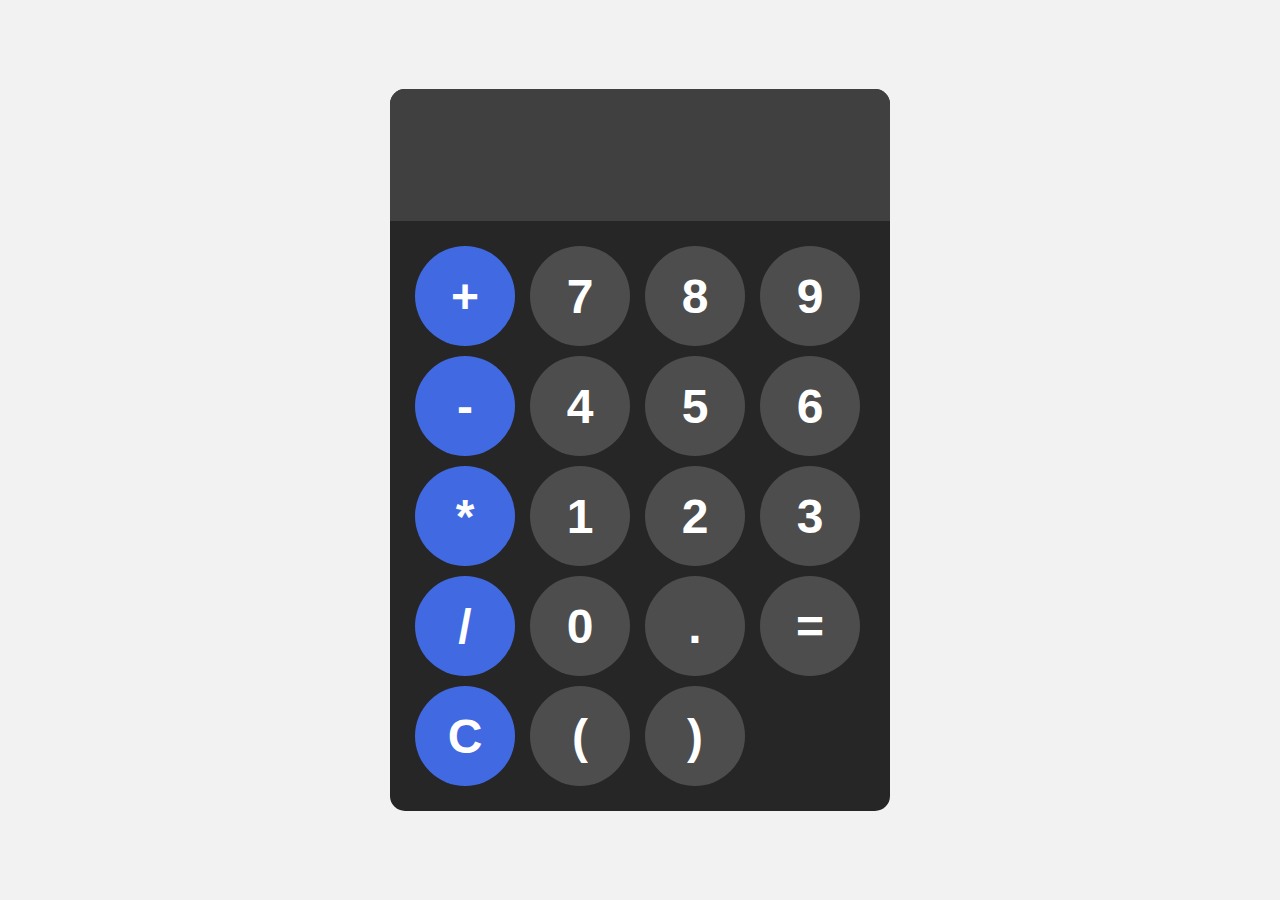
==== code/index.html @ ec98e22b "Organized Files" ====
<!DOCTYPE html>
<html lang="en">
<head>
    <meta charset="UTF-8">
    <meta name="viewport" content="width=device-width, initial-scale=1.0">
    <title>Document</title>
    <link rel="stylesheet" href="styles.css">
</head>
<body>

    <div id="calculator">
        <input id="display"readonly>
        <div id="keys">
            <button onclick="appendToDisplay('+')" class="operator-btn">+</button>
            <button onclick="appendToDisplay('7')">7</button>
            <button onclick="appendToDisplay('8')">8</button>
            <button onclick="appendToDisplay('9')">9</button>
            <button onclick="appendToDisplay('-')" class="operator-btn">-</button>
            <button onclick="appendToDisplay('4')">4</button>
            <button onclick="appendToDisplay('5')">5</button>
            <button onclick="appendToDisplay('6')">6</button>
            <button onclick="appendToDisplay('*')" class="operator-btn">*</button>
            <button onclick="appendToDisplay('1')">1</button>
            <button onclick="appendToDisplay('2')">2</button>
            <button onclick="appendToDisplay('3')">3</button>
            <button onclick="appendToDisplay('/')" class="operator-btn">/</button>
            <button onclick="appendToDisplay('0')">0</button>
            <button onclick="appendToDisplay('.')">.</button>
            <button onclick="calculate()">=</button>
            <button onclick="clearDisplay()" class="operator-btn">C</button>
            <button onclick="appendToDisplay('(')">(</button>
            <button onclick="appendToDisplay(')')">)</button>
        </div>
    </div>

    <script src="index.js"></script>
</body>
</html>
---- code/styles.css ----
body{
    margin: 0;
    display: flex;
    justify-content: center;
    align-items: center;
    height: 100vh;
    background-color: hsl(0, 0%, 95%);
}

#calculator{
    font-family: Arial, sans-serif;
    background-color: hsl(0, 0%, 15%);
    border-radius: 15px;
    max-width: 500px;
    overflow: hidden;
}

#display{
    width: 100%;
    padding: 20px;
    font-size: 5rem;
    text-align: left;
    border: none;
    background-color: hsl(0, 0%, 25%);
    color: white;
}

#keys{
    display: grid;
    grid-template-columns: repeat(4, 1fr);
    gap: 10px;
    padding: 25px;
}

button{
    width: 100px;
    height: 100px;
    border-radius: 50pc;
    border: none;
    background-color: hsl(0, 0%, 30%);
    color: white;
    font-size: 3rem;
    font-weight: bold;
    cursor: pointer;
}

button:hover{ /* buttons flash when hovered over */
    background-color: hsl(0, 0%, 40%);
}

button:active{ /* buttons flash when clicked */
    background-color: hsl(0, 0%, 50%);
}

.operator-btn{
    background-color: hsl(225, 72.5%, 56.9%);
}

.operator-btn:hover{
    background-color: hsl(225, 72.7%, 66.9%);
}

.operator-btn:active{
    background-color: hsl(225, 73.7%, 76.9%);
}
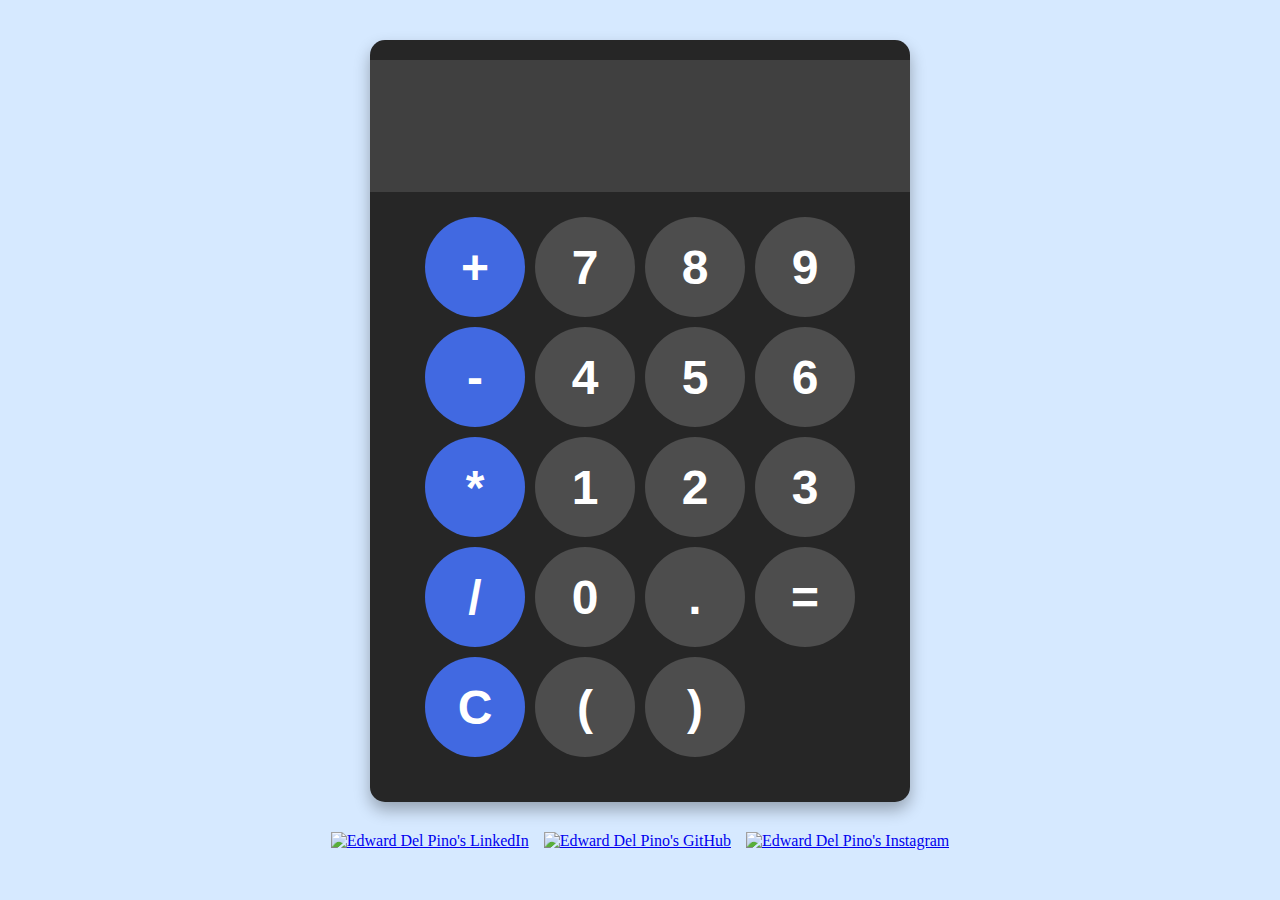
==== commit 9ddb13d6: "Added Personal Links with icons" ====
--- a/code/index.html
+++ b/code/index.html
@@ -28,11 +28,31 @@
             <button onclick="appendToDisplay('.')">.</button>
             <button onclick="calculate()">=</button>
             <button onclick="clearDisplay()" class="operator-btn">C</button>
-            <button onclick="appendToDisplay('(')">(</button>
-            <button onclick="appendToDisplay(')')">)</button>
+            <button onclick="appendToDisplay('&#40;')">&#40;</button>
+            <button onclick="appendToDisplay('&#41;')">&#41;</button>
         </div>
     </div>
 
+    <div id="imgContainer">
+        <!--LinkedIn-->
+        <a href="https://www.linkedin.com/in/edward-del-pino" class="imgLinkedIn" target="_blank" title = "Author's LinkedIn">
+            
+          <img src="/Calculator_Web_App_HTML/code/images/LinkedIn.png" height="100" alt="Edward Del Pino's LinkedIn" title="Edward Del Pino's LinkedIn">
+
+        </a>
+        <!--GitHub-->
+        <a href="https://github.com/DelPineAI" class="imgGitHub" target="_blank" title = "Author's GitHub">
+            
+            <img src="/Calculator_Web_App_HTML/code/images/github.png" height="100" alt="Edward Del Pino's GitHub" title="Edward Del Pino's GitHub">
+  
+        </a>
+        <!--Instagram-->
+        <a href="https://www.instagram.com/edwarddelpiiino/" class="imgInstagram" target="_blank" title = "Author's Instagram">
+            
+            <img src="/Calculator_Web_App_HTML/code/images/instagram.png" height="100" alt="Edward Del Pino's Instagram" title="Edward Del Pino's Instagram">
+  
+        </a>
+    </div>
     <script src="index.js"></script>
 </body>
 </html>--- a/code/styles.css
+++ b/code/styles.css
@@ -1,3 +1,5 @@
+/* 0.0 changed this by adding a container that wraps
+ #calculatorand #imgLinkedIn for easier positioning
 body{
     margin: 0;
     display: flex;
@@ -6,6 +8,14 @@
     height: 100vh;
     background-color: hsl(0, 0%, 95%);
 }
+*/
+/*------------------------------------------------------------*/
+/* 0.1 took off wrapping idea and instead made a 
+wrap for images alone to have positioning freedom for apps
+.mainConatainer {
+    display: flex;
+    flex-direction: column;
+}
 
 #calculator{
     font-family: Arial, sans-serif;
@@ -13,6 +23,87 @@
     border-radius: 15px;
     max-width: 500px;
     overflow: hidden;
+}
+
+#imgLinkedIn {
+    margin-top: 200px; // Space between calculator and image
+    width: 100px;
+    height: auto;
+    Left: 20px;
+}
+*/
+
+/*
+#calculator {
+    font-family: Arial, sans-serif;
+    background-color: hsl(0, 0%, 15%);
+    border-radius: 15px;
+    max-width: 500px;
+    width: 100%; // Ensures it stays within container width
+    overflow: hidden;
+    padding: 20px;
+    display: flex;
+    flex-direction: column;
+    align-items: center; // Centers content within #calculator
+    box-shadow: 0 4px 8px rgba(0, 0, 0, 0.2); // Optional shadow for effect
+}
+
+#imgContainer {
+    display: flex;
+    justify-content: center; // Centers images horizontally
+    gap: 15px; // Adds space between images
+    margin-top: 20px; // Space between calculator and images
+}
+
+#imgContainer img {
+    width: 50px; // Adjust size as needed
+    height: auto;
+    cursor: pointer; // Makes images clickable
+}
+*/
+
+/* 0.2 */
+body {
+    margin: 0;
+    display: flex;
+    justify-content: center;
+    align-items: center;
+    height: 100vh;
+    background-color: hsl(212, 100%, 92%);
+    flex-direction: column;
+}
+
+#calculator {
+    font-family: Arial, sans-serif;
+    background-color: hsl(0, 0%, 15%);
+    border-radius: 15px;
+    max-width: 500px;
+    width: 100%;
+    overflow: hidden;
+    padding: 20px;
+    box-shadow: 0 8px 16px rgba(0, 0, 0, 0.3); /* Stronger shadow for depth */
+    display: flex;
+    flex-direction: column;
+    align-items: center;
+}
+
+#imgContainer {
+    display: flex;
+    justify-content: center;
+    gap: 15px;
+    margin-top: 20px;
+    padding: 10px; /* Adds inner padding to balance spacing */
+}
+
+#imgContainer img {
+    width: 50px; /* Adjust size as needed */
+    height: auto;
+    cursor: pointer;
+    transition: transform 0.3s ease; /* Smooth animation */
+}
+
+#imgContainer img:hover {
+    transform: scale(1.1); /* Slight zoom on hover for effect */
 }
 
 #display{
@@ -62,4 +153,45 @@
 
 .operator-btn:active{
     background-color: hsl(225, 73.7%, 76.9%);
-}+}
+
+.link-btn{
+    border-radius: 10px;
+    width: 200px;
+    height: 8vh;
+    background-color: hsl(200, 100%, 35%);
+    margin: 0;
+    display: flex;
+    justify-content: center;
+    align-items: center;
+}
+
+.link-btn:hover{
+    background-color: hsl(200, 100%, 40%);
+}
+.link-btn:active{
+    background-color: hsl(200, 100%, 45%);
+}
+
+/* old LinkedIn body
+#imgLinkedIn{
+    position: absolute; // or absolute, depending on layout
+    top: 50px;
+    left: 100px;
+}
+*/
+
+/* a tag positioning before i changed it to an <img>
+a {
+    display: flex;
+    justify-content: center;
+    margin-top: 20px; // Adjust as needed
+    text-decoration: none; // Removes the underline 
+    color: inherit; // Ensures it inherits the color from
+                    its parent or button styles 
+}
+
+a:visited {
+    color: inherit; // Ensures no color change after visiting
+}
+*/